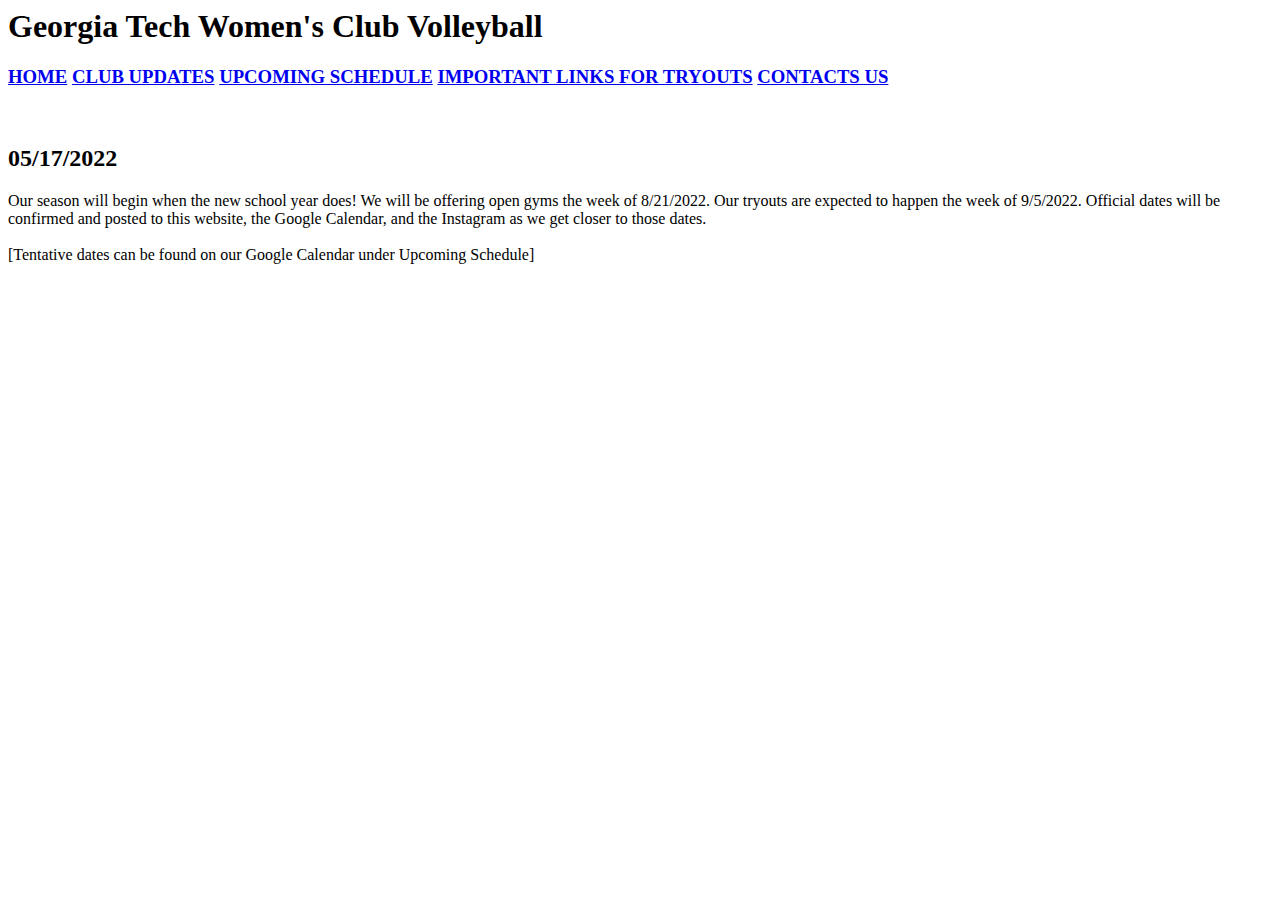
==== page1.html @ c679e018 "plswork" ====
<html>
  <head>
      <meta charset= "utf-8">
      <meta name= "viewport" content="width=device-width, initial-scale=1">
      <title>gtwcvb</title>
  </head>
    <link rel="stylesheet" href="styles.css">
  <body>
    <h1>
    <a style="color: inherit; text-decoration:none;" href="index.html">Georgia Tech Women's Club Volleyball</a>
    </h1>
       <div id="menu">
         <h3> <a class="menu-item" href="index.html">HOME</a>
           <a class="menu-item" href="page1.html">CLUB UPDATES</a>
           <a class="menu-item" href="page2.html">UPCOMING SCHEDULE</a>
           <a class="menu-item" href="page3.html">IMPORTANT LINKS FOR TRYOUTS</a>
           <a class="menu-item" href="page4.html">CONTACTS US</a>
       </div>
<br>
<h2>05/17/2022</h2>
<div id="updates">
  <p>Our season will begin when the new school year does! We will be offering open gyms the week of
  8/21/2022. Our tryouts are expected to happen the week of 9/5/2022. Official dates will be confirmed and posted to this
  website, the Google Calendar, and the Instagram as we get closer to those dates.
  <br><br>[Tentative dates can be found on our Google Calendar under Upcoming Schedule]</p>
</div>

</body>
</html>
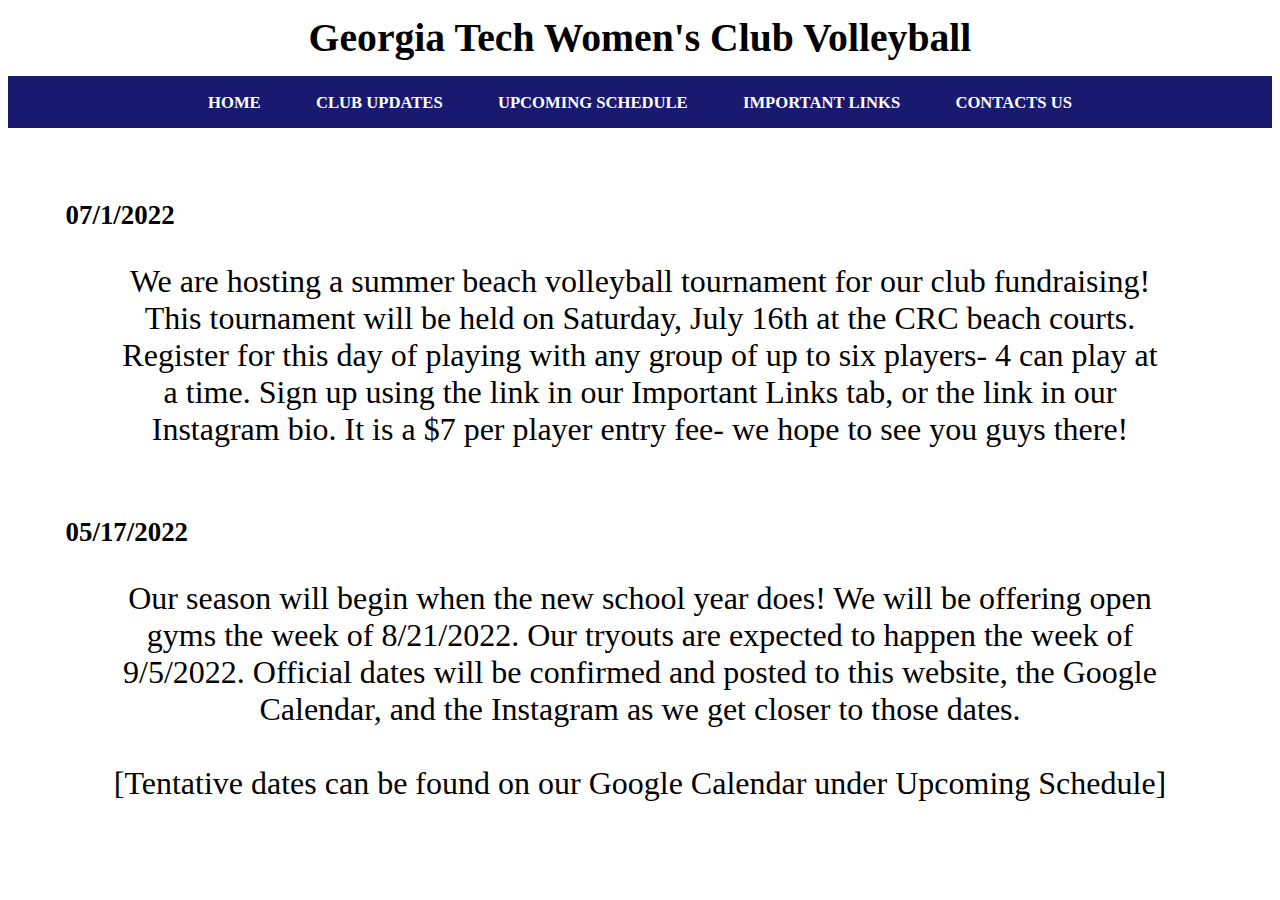
==== commit 6571789b: "Add files via upload" ====
--- a/page1.html
+++ b/page1.html
@@ -5,7 +5,7 @@
       <title>gtwcvb</title>
   </head>
     <link rel="stylesheet" href="styles.css">
-  <body>
+  <body id="page1">
     <h1>
     <a style="color: inherit; text-decoration:none;" href="index.html">Georgia Tech Women's Club Volleyball</a>
     </h1>
@@ -13,9 +13,18 @@
          <h3> <a class="menu-item" href="index.html">HOME</a>
            <a class="menu-item" href="page1.html">CLUB UPDATES</a>
            <a class="menu-item" href="page2.html">UPCOMING SCHEDULE</a>
-           <a class="menu-item" href="page3.html">IMPORTANT LINKS FOR TRYOUTS</a>
+           <a class="menu-item" href="page3.html">IMPORTANT LINKS</a>
            <a class="menu-item" href="page4.html">CONTACTS US</a>
        </div>
+       <br>
+<div style="padding: 4.5vw; padding-top:2.5vw;">
+       <h2>07/1/2022</h2>
+       <div id="updates">
+         <p>We are hosting a summer beach volleyball tournament for our club fundraising! This tournament will be held on Saturday,
+           July 16th at the CRC beach courts. Register for this day of playing with any group of up to six players- 4 can play at a time.
+             Sign up using the link in our Important Links tab, or the link in our Instagram bio. It is a $7 per player entry
+              fee- we hope to see you guys there!
+<br>
 <br>
 <h2>05/17/2022</h2>
 <div id="updates">
@@ -24,6 +33,7 @@
   website, the Google Calendar, and the Instagram as we get closer to those dates.
   <br><br>[Tentative dates can be found on our Google Calendar under Upcoming Schedule]</p>
 </div>
+</div>
 
 </body>
 </html>
--- a/styles.css
+++ b/styles.css
@@ -0,0 +1,115 @@
+body {
+    font-family: Tahoma;
+}
+
+h1 {
+  text-align: center;
+  margin: 15px 15px;
+  font-size: 3.1vw; // relative to the viewport's width
+  font-size: 3.1vh; // relative to the viewport's height
+  font-size: 3.1vm; // relative to the ratio width/height of the viewport
+}
+h2 {
+  font-size: 2.1vw;
+}
+
+h3{
+  margin-top: 10px;
+  margin-bottom: 0px;
+}
+
+p{
+  text-align: center;
+  font-size: 2.5vw;
+  padding-left: 4%;
+  padding-right: 4%;
+}
+
+#menu {
+  background-color: midnightblue;
+  text-align: center;
+  padding-top: 5px;
+  padding-bottom: 15px;
+}
+
+#images {
+  display: block;
+  margin-left: auto;
+  margin-right: auto;
+  max-width: 50;
+  height: auto;
+}
+#images::after {
+  content: "";
+  clear: both;
+  display: table;
+}
+.right {
+  float:right;
+  width: 50%
+}
+.left {
+  float:left;
+  width: 50%
+}
+
+#about {
+
+}
+.menu-item{
+  font-size: 16px;
+  color: white;
+  margin: 0px 2%;
+  text-decoration: none;
+  font-size: 1.3vw; // relative to the viewport's width
+}
+
+.menu-item:hover {
+  text-decoration: underline;
+}
+
+.slideshow-container {
+  width:55%;
+  float:left;
+  margin: 20px
+}
+@media only screen and (max-width: 600px){
+  .slideshow-container{
+    width:100%;
+    display: block;
+    margin-left: auto;
+    margin-right: auto;
+    margin-top: 1%;
+  }
+
+  h1{
+    font-size: 4vw;
+  }
+
+  p{
+    font-size: 4vw;
+    padding-left: 4%;
+    padding-right: 4%;
+  }
+
+  h3{
+    margin-top: 0px;
+    margin-bottom: 0px;
+  }
+  h2{
+    font-size: 3vw
+  }
+}
+
+#page4{
+
+}
+#page1{
+
+}
+#page3{
+
+}
+#page2{
+
+}
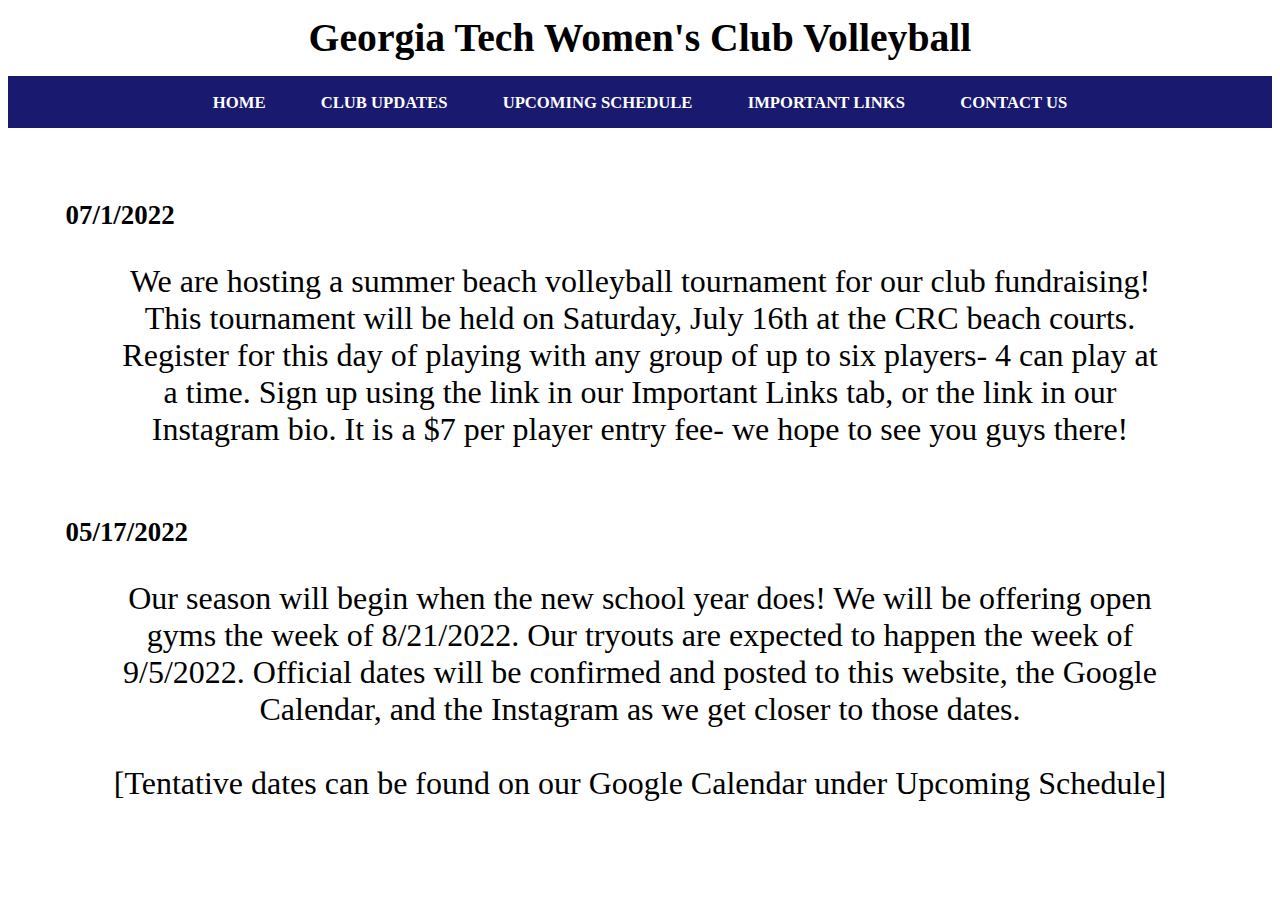
==== commit 61a1af30: "Add files via upload" ====
--- a/page1.html
+++ b/page1.html
@@ -6,15 +6,30 @@
   </head>
     <link rel="stylesheet" href="styles.css">
   <body id="page1">
+    <div id="header">
     <h1>
-    <a style="color: inherit; text-decoration:none;" href="index.html">Georgia Tech Women's Club Volleyball</a>
+      <div id="dmenu" style="float:left;">
+      <div class="dropdown">
+        <button class="dropbtn" style="border:none; background-color:white;"><img src="threelines.webp" style="width:10vw;"></button>
+        <div class="dropdown-content">
+          <a href="index.html">HOME</a>
+          <a href="page1.html">CLUB UPDATES</a>
+          <a href="page2.html">UPCOMING SCHEDULE</a>
+          <a href="page3.html">IMPORTANT LINKS</a>
+          <a href="page4.html">CONTACT US</a>
+        </div>
+      </div>
+      </div>
+    <a class="title" style="color: inherit; text-decoration:none;" href="index.html">Georgia Tech Women's Club Volleyball</a>
+    <meta name="viewport" content="width=device-width, initial-scale=1.0">
     </h1>
+    </div>
        <div id="menu">
          <h3> <a class="menu-item" href="index.html">HOME</a>
            <a class="menu-item" href="page1.html">CLUB UPDATES</a>
            <a class="menu-item" href="page2.html">UPCOMING SCHEDULE</a>
            <a class="menu-item" href="page3.html">IMPORTANT LINKS</a>
-           <a class="menu-item" href="page4.html">CONTACTS US</a>
+           <a class="menu-item" href="page4.html">CONTACT US</a>
        </div>
        <br>
 <div style="padding: 4.5vw; padding-top:2.5vw;">
--- a/styles.css
+++ b/styles.css
@@ -1,5 +1,9 @@
 body {
     font-family: Tahoma;
+}
+
+#header{
+  width:100%;
 }
 
 h1 {
@@ -30,6 +34,10 @@
   text-align: center;
   padding-top: 5px;
   padding-bottom: 15px;
+}
+
+#dmenu {
+  display:none;
 }
 
 #images {
@@ -74,6 +82,58 @@
   margin: 20px
 }
 @media only screen and (max-width: 600px){
+
+  #dmenu{
+    display: block;
+  }
+
+  /* Dropdown Button */
+/*.dropbtn {
+  background-color: midnightblue;
+  color: white;
+  padding: 3.75vw;
+  font-size: 3.75vw;
+  border: none;
+}*/
+
+/* The container <div> - needed to position the dropdown content */
+.dropdown {
+  position: relative;
+  display: inline-block;
+}
+
+/* Dropdown Content (Hidden by Default) */
+.dropdown-content {
+  display: none;
+  position: absolute;
+  background-color: #f1f1f1;
+  min-width: 160px;
+  box-shadow: 0px 8px 16px 0px rgsba(0,0,0,0.2);
+  z-index: 1;
+  font-size: 2.75vw;
+}
+
+/* Links inside the dropdown */
+.dropdown-content a {
+  color: black;
+  padding: 12px 16px;
+  text-decoration: none;
+  display: block;
+}
+
+/* Change color of dropdown links on hover */
+.dropdown-content a:hover {background-color: #ddd;
+  }
+
+/* Show the dropdown menu on hover */
+.dropdown:hover .dropdown-content {display: block;}
+
+/* Change the background color of the dropdown button when the dropdown content is shown */
+.dropdown:hover .dropbtn {background-color: none;}
+
+  #menu {
+    display: none;
+  }
   .slideshow-container{
     width:100%;
     display: block;
@@ -83,7 +143,7 @@
   }
 
   h1{
-    font-size: 4vw;
+    font-size: 5vw;
   }
 
   p{
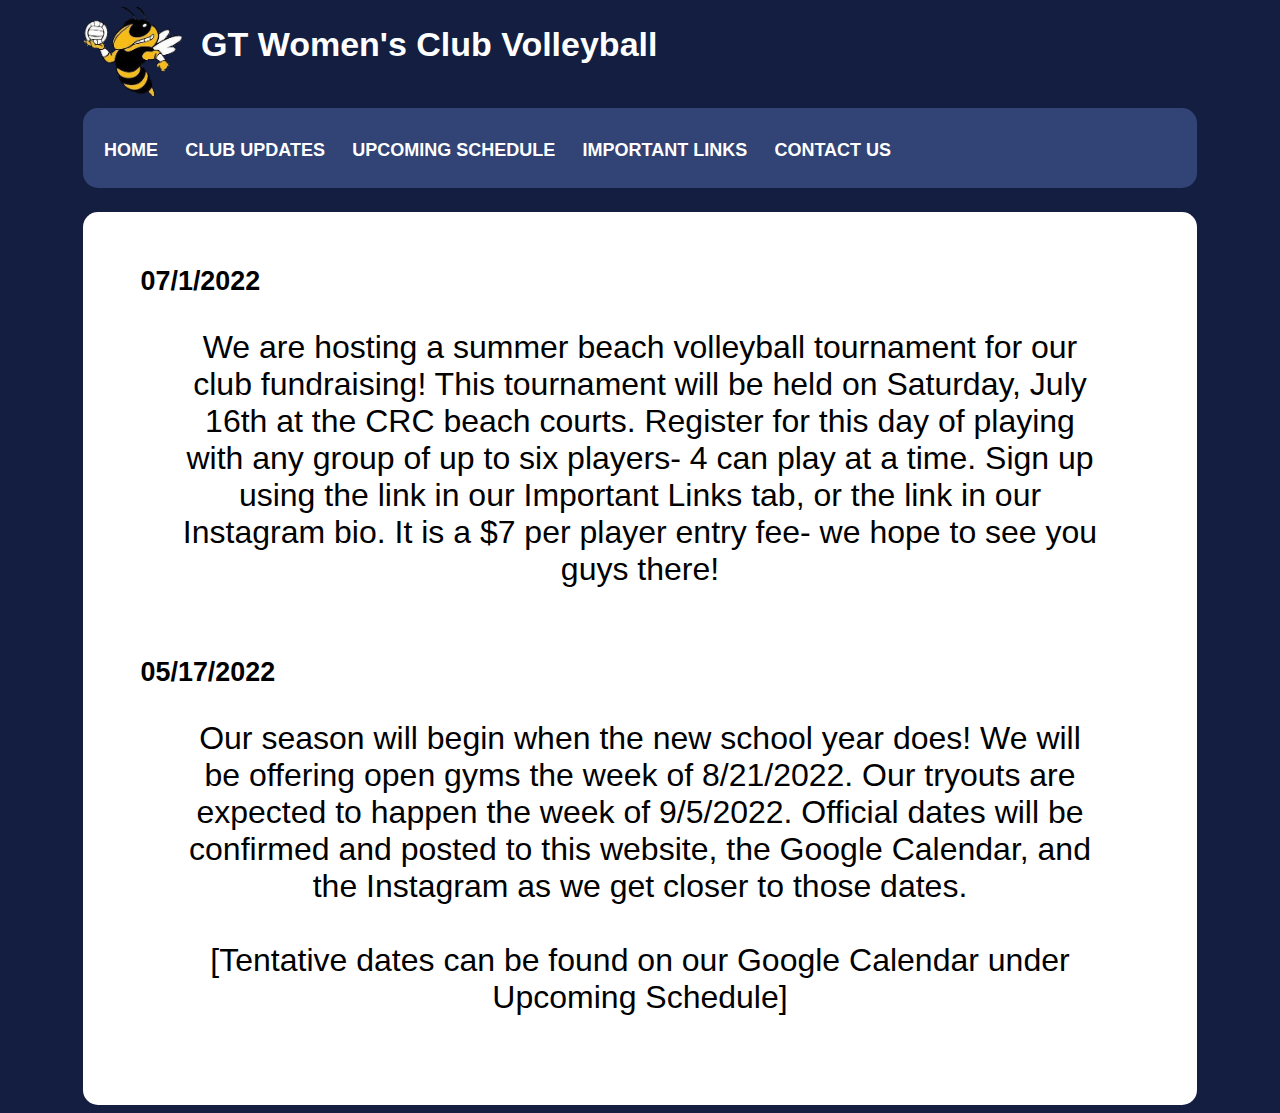
==== commit 07a77363: "Add files via upload" ====
--- a/page1.html
+++ b/page1.html
@@ -2,15 +2,17 @@
   <head>
       <meta charset= "utf-8">
       <meta name= "viewport" content="width=device-width, initial-scale=1">
-      <title>gtwcvb</title>
+      <title>gtwcvb Club Updates</title>
+      <link rel="shortcut icon" type="image/png" href="download (3).png"/>
   </head>
     <link rel="stylesheet" href="styles.css">
   <body id="page1">
     <div id="header">
+      <a href="index.html"><img class="icon" src="download (3).png"/></a>
     <h1>
       <div id="dmenu" style="float:left;">
       <div class="dropdown">
-        <button class="dropbtn" style="border:none; background-color:white;"><img src="threelines.webp" style="width:10vw;"></button>
+        <button class="dropbtn" style="border:none; background-color:#131e40;"><img src="ham.png" style="width:10vw;background-color: #131e40;"></button>
         <div class="dropdown-content">
           <a href="index.html">HOME</a>
           <a href="page1.html">CLUB UPDATES</a>
@@ -20,9 +22,10 @@
         </div>
       </div>
       </div>
-    <a class="title" style="color: inherit; text-decoration:none;" href="index.html">Georgia Tech Women's Club Volleyball</a>
+    <a class="title" style="color: white; text-decoration:none; font-weight:bold;" href="index.html">GT Women's Club Volleyball</a>
     <meta name="viewport" content="width=device-width, initial-scale=1.0">
     </h1>
+    <br>
     </div>
        <div id="menu">
          <h3> <a class="menu-item" href="index.html">HOME</a>
@@ -31,7 +34,8 @@
            <a class="menu-item" href="page3.html">IMPORTANT LINKS</a>
            <a class="menu-item" href="page4.html">CONTACT US</a>
        </div>
-       <br>
+
+      <div id="everythingelse">
 <div style="padding: 4.5vw; padding-top:2.5vw;">
        <h2>07/1/2022</h2>
        <div id="updates">
@@ -49,6 +53,7 @@
   <br><br>[Tentative dates can be found on our Google Calendar under Upcoming Schedule]</p>
 </div>
 </div>
+</div>
 
 </body>
 </html>
--- a/styles.css
+++ b/styles.css
@@ -2,38 +2,60 @@
     font-family: Tahoma;
 }
 
-#header{
-  width:100%;
-}
-
+@font-face {
+  font-family: Heebo;
+  src: url(/Users/honorcrandall/Library/Fonts/Heebo-VariableFont_wght.ttf);
+}
+@font-face {
+  font-family: Oswald;
+  src: url(/Users/honorcrandall/Library/Fonts/Oswald-VariableFont_wght.ttf);
+}
+#page1{
+  background-color:#131e40;
+}
 h1 {
-  text-align: center;
-  margin: 15px 15px;
-  font-size: 3.1vw; // relative to the viewport's width
-  font-size: 3.1vh; // relative to the viewport's height
-  font-size: 3.1vm; // relative to the ratio width/height of the viewport
+  text-align: left;
+  margin: 5% 5%;
+  margin-top: 2%;
+  margin-bottom: 2%;
+  font-family: "Oswald", Arial, sans-serif;
+  font-size: 34px;
 }
 h2 {
+  font-family: "Oswald", Arial, sans-serif;
   font-size: 2.1vw;
 }
 
 h3{
+  font-family: "Heebo", Arial, sans-serif;
   margin-top: 10px;
   margin-bottom: 0px;
 }
 
 p{
+  font-family: "Heebo", Arial, sans-serif;
   text-align: center;
   font-size: 2.5vw;
   padding-left: 4%;
   padding-right: 4%;
 }
-
+.icon {
+  float:left;
+  width:100px;
+  margin-top:-18px;
+  margin-left: 75px;
+  margin-right: 18px;
+}
 #menu {
-  background-color: midnightblue;
-  text-align: center;
+  border-radius: 15px;
+  height: 60px;
+  margin-left:75px;
+  margin-right: 75px;
+  background-color: #314475;
+  text-align: left;
   padding-top: 5px;
   padding-bottom: 15px;
+  padding-left: 10px;
 }
 
 #dmenu {
@@ -61,31 +83,83 @@
   width: 50%
 }
 
-#about {
-
+.column{
+  width:64%;
+}
+.row2{
+  width:100%;
 }
 .menu-item{
-  font-size: 16px;
+  line-height: 55px;
+  font-family: "Heebo", Arial, sans-serif;
+  font-size: 18px;
   color: white;
-  margin: 0px 2%;
+  margin: 0px 1%;
   text-decoration: none;
-  font-size: 1.3vw; // relative to the viewport's width
 }
 
 .menu-item:hover {
-  text-decoration: underline;
+  background: #c2bd6b;
+  border-radius: 35px;
+  padding: 0px 20px;
+  line-height: 50px !important;
+  margin: auto;
+}
+
+.movebox {
+   box-shadow: 10px 10px 5px #c4c4c4;
+   transition: transform .2s; /* Animation */
+}
+.movebox:hover {
+  transform: scale(.95);
 }
 
 .slideshow-container {
+  transition: transform .2s;
   width:55%;
   float:left;
-  margin: 20px
-}
-@media only screen and (max-width: 600px){
-
+  margin-right:7%;
+}
+.slideshow-container:hover {
+  transform: scale(.95);
+}
+#everythingelse{
+  margin-top:1.9%;
+  background-color:white;
+  border-radius:15px;
+  margin-left:75px;
+  margin-right:75px;
+}
+.movebox{
+  float:left;
+  width: 36%;
+  height: 17vw;
+  margin:2%;
+  margin-right: 5%;
+  margin-top: 6%;
+  border-radius: 15px;
+}
+
+@media only screen and (max-width: 1000px){
+
+
+.icon{
+  display: none;
+}
+#everythingelse{
+  margin-left:0px;
+  margin-right:0px;
+}
   #dmenu{
     display: block;
   }
+.column{
+  width:100%;
+}
+.movebox{
+  width:50%;
+  height: 10%;
+}
 
   /* Dropdown Button */
 /*.dropbtn {
@@ -96,7 +170,10 @@
   border: none;
 }*/
 
-/* The container <div> - needed to position the dropdown content */
+.dropbtn {
+  border:none;
+}
+
 .dropdown {
   position: relative;
   display: inline-block;
@@ -143,11 +220,14 @@
   }
 
   h1{
-    font-size: 5vw;
+    font-size: 4vw;
+    text-align: left;
+    margin-bottom: 0%;
+    margin-top: 5%
   }
 
   p{
-    font-size: 4vw;
+    font-size: 3vw;
     padding-left: 4%;
     padding-right: 4%;
   }
@@ -159,13 +239,13 @@
   h2{
     font-size: 3vw
   }
-}
+
 
 #page4{
 
 }
 #page1{
-
+  background-color:#131e40
 }
 #page3{
 
